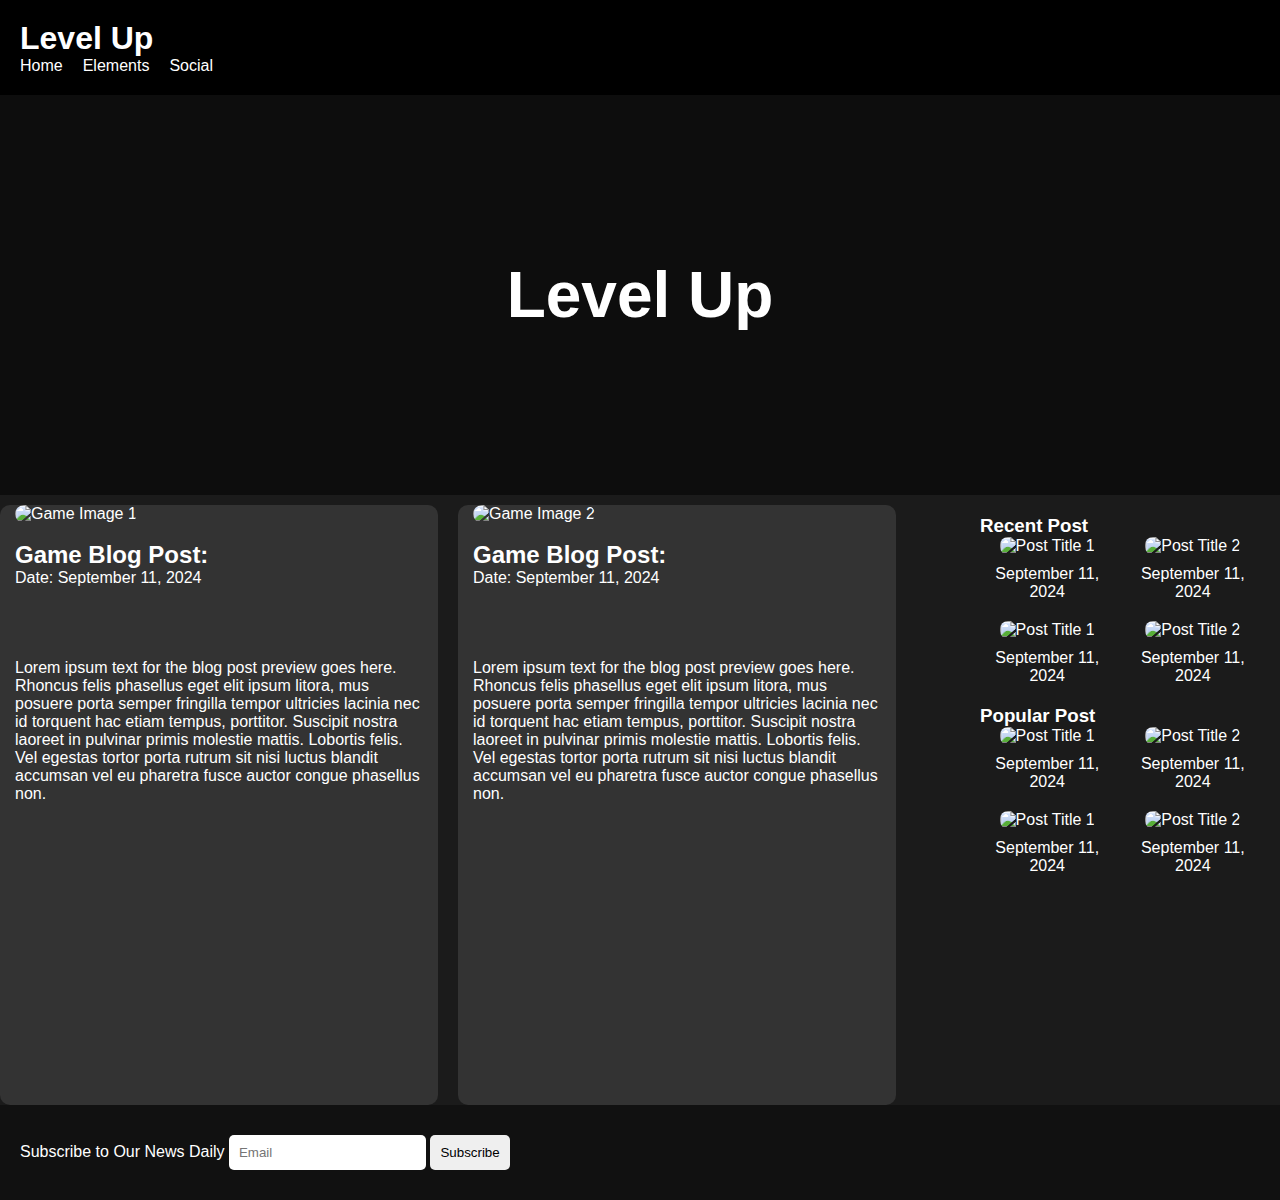
==== release.html @ 2d04af02 "asd" ====
<!DOCTYPE html>
<html lang="en">
<head>
    <meta charset="UTF-8">
    <meta name="viewport" content="width=device-width, initial-scale=1.0">
    <title>Level Up - Game Blog</title>
    <link rel="stylesheet" href="releasestyles.css">
</head>
<body>
    <header>
        <nav>
            <div class="logo">Level Up</div>
            <ul>
                <li><a href="#">Home</a></li>
                <li><a href="#">Elements</a></li>
                <li><a href="#">Social</a></li>
            </ul>
            <div class="social-icons">
                <!-- Add your icons here -->
            </div>
        </nav>
    </header>

    <section class="hero">
        <div class="overlay">
            <h1>Level Up</h1>
        </div>
    </section>

    <main>
        <section class="blog-posts">
            <article>
                <img src="images/Ai_Hoshino.png" alt="Game Image 1">
                <br>
                <br>
                <h2>Game Blog Post:</h2>
                <p>Date: September 11, 2024</p>
                <br>
                <br>
                <br>
                <br>
                <p>Lorem ipsum text for the blog post preview goes here.</p>
                <p>Rhoncus felis phasellus eget elit ipsum litora, mus posuere porta semper fringilla tempor ultricies lacinia nec id torquent hac etiam tempus, porttitor. Suscipit nostra laoreet in pulvinar primis molestie mattis. Lobortis felis.
                    Vel egestas tortor porta rutrum sit nisi luctus blandit accumsan vel eu pharetra fusce auctor congue phasellus non.</p>
            </article>
            <article>
                <img src="images/yozakura.jpg" alt="Game Image 2">
                <br>
                <br>
                <h2>Game Blog Post:</h2>
                <p>Date: September 11, 2024</p>
                <br>
                <br>
                <br>
                <br>
                <p>Lorem ipsum text for the blog post preview goes here.</p>
                <p>Rhoncus felis phasellus eget elit ipsum litora, mus posuere porta semper fringilla tempor ultricies lacinia nec id torquent hac etiam tempus, porttitor. Suscipit nostra laoreet in pulvinar primis molestie mattis. Lobortis felis.
                    Vel egestas tortor porta rutrum sit nisi luctus blandit accumsan vel eu pharetra fusce auctor congue phasellus non.</p>
            </article>
        </section>

        <aside class="sidebar">
            <h3>Recent Post</h3>
            <ul class="recent-posts">
                <li>
                    <img src="images/growtopia.jpg" style="height: 70px;" alt="Post Title 1" >
                    <p>September 11, 2024</p>
                </li>
                <li>
                    <img src="images/omori.png" alt="Post Title 2" style="height: 70px;">
                    <p>September 11, 2024</p>
                </li>
                <li>
                    <img src="images/re2.jpg" style="height: 70px;"" alt="Post Title 1" >
                    <p>September 11, 2024</p>
                </li>
                <li>
                    <img src="images/rdr2.jpg" alt="Post Title 2" style="height: 70px;">
                    <p>September 11, 2024</p>
                </li>
                
            </ul>
            <h3>Popular Post</h3>
            <ul class="recent-posts">
                <li>
                    <img src="images/tomb.jpeg" alt="Post Title 1" style="height: 70px;">
                    <p>September 11, 2024</p>
                </li>
                <li>
                    <img src="images/ln.png" alt="Post Title 2" style="height: 70px;">
                    <p>September 11, 2024</p>
                </li>
                <li>
                    <img src="images/tomb.jpeg" alt="Post Title 1" style="height: 70px;">
                    <p>September 11, 2024</p>
                </li>
                <li>
                    <img src="images/ddlc.jpg" alt="Post Title 2" style="height: 70px;">
                    <p>September 11, 2024</p>
                </li>
            </ul>
            
        </aside>
    </main>

    <footer>
        <form>
            <label for="email">Subscribe to Our News Daily</label>
            <input type="email" id="email" placeholder="Email">
            <button type="submit">Subscribe</button>
        </form>
        <div class="logos">
            <!-- Add platform logos here -->
        </div>
    </footer>

    <script src="scripts.js"></script>
</body>
</html>
---- releasestyles.css ----
/* General reset */
* {
    margin: 0;
    padding: 0;
    box-sizing: border-box;
}

body {
    font-family: Arial, sans-serif;
    background-color: #1b1b1b;
    color: #fff;
}

header {
    background-color: #000;
    padding: 20px;
}

header .logo {
    font-size: 2rem;
    font-weight: bold;
    color: #fff;
}

header ul {
    list-style: none;
    display: flex;
    gap: 20px;
}

header a {
    text-decoration: none;
    color: #fff;
}

.hero {
    background-image: url('images/cyberpunk.jpg');
    background-size: cover;
    height: 400px;
    position: relative;
}

.hero .overlay {
    background: rgba(0, 0, 0, 0.5);
    height: 100%;
    display: flex;
    align-items: center;
    justify-content: center;
}

.hero h1 {
    font-size: 4rem;
    color: #fff;
}

main {
    display: flex;
    justify-content: space-between;
    background-image: url("images/elden.png");
}

.blog-posts {
    width: 70%;
    display: flex;
    gap: 20px;
    margin-left: 0;
}

.blog-posts article {
    background-color: #333;
    height: 600px;
    margin-top: 10px;
    padding: 0 15px;
    border-radius: 10px;
}

.blog-posts img {
    width: 102%;
    border-radius: 10px;
}

.sidebar {
    width: 25%;
    padding: 20px;
    border-radius: 10px;
}

footer {
    background-color: #111;
    padding: 20px;
    display: flex;
    justify-content: space-between;
}

footer form {
    flex: 1;
}

footer form input, footer form button {
    padding: 10px;
    margin: 10px 0;
    border-radius: 5px;
    border: none;
}

footer .logos {
    display: flex;
    gap: 10px;
}
/* Container for Recent Posts */
ul.recent-posts {
    display: flex;
    flex-wrap: wrap;
    list-style-type: none;
    padding: 0;
    margin: 0;
    justify-content: space-between; /* Distribute space between items */
}

/* Individual Post Items */
ul.recent-posts li {
    width: 48%; /* 48% to fit two items per row with space between */
    margin-bottom: 20px;
    text-align: center;
    box-sizing: border-box; /* Ensures padding/margin doesn't add to width */
}

/* Style for Post Images */
ul.recent-posts img {
    max-width: 100%;
    height: auto;
    border-radius: 8px; /* Rounded corners for the image */
}

/* Style for Post Date Text */
ul.recent-posts p {
    margin-top: 10px;
    color: white;
    font-size: 1rem;
}
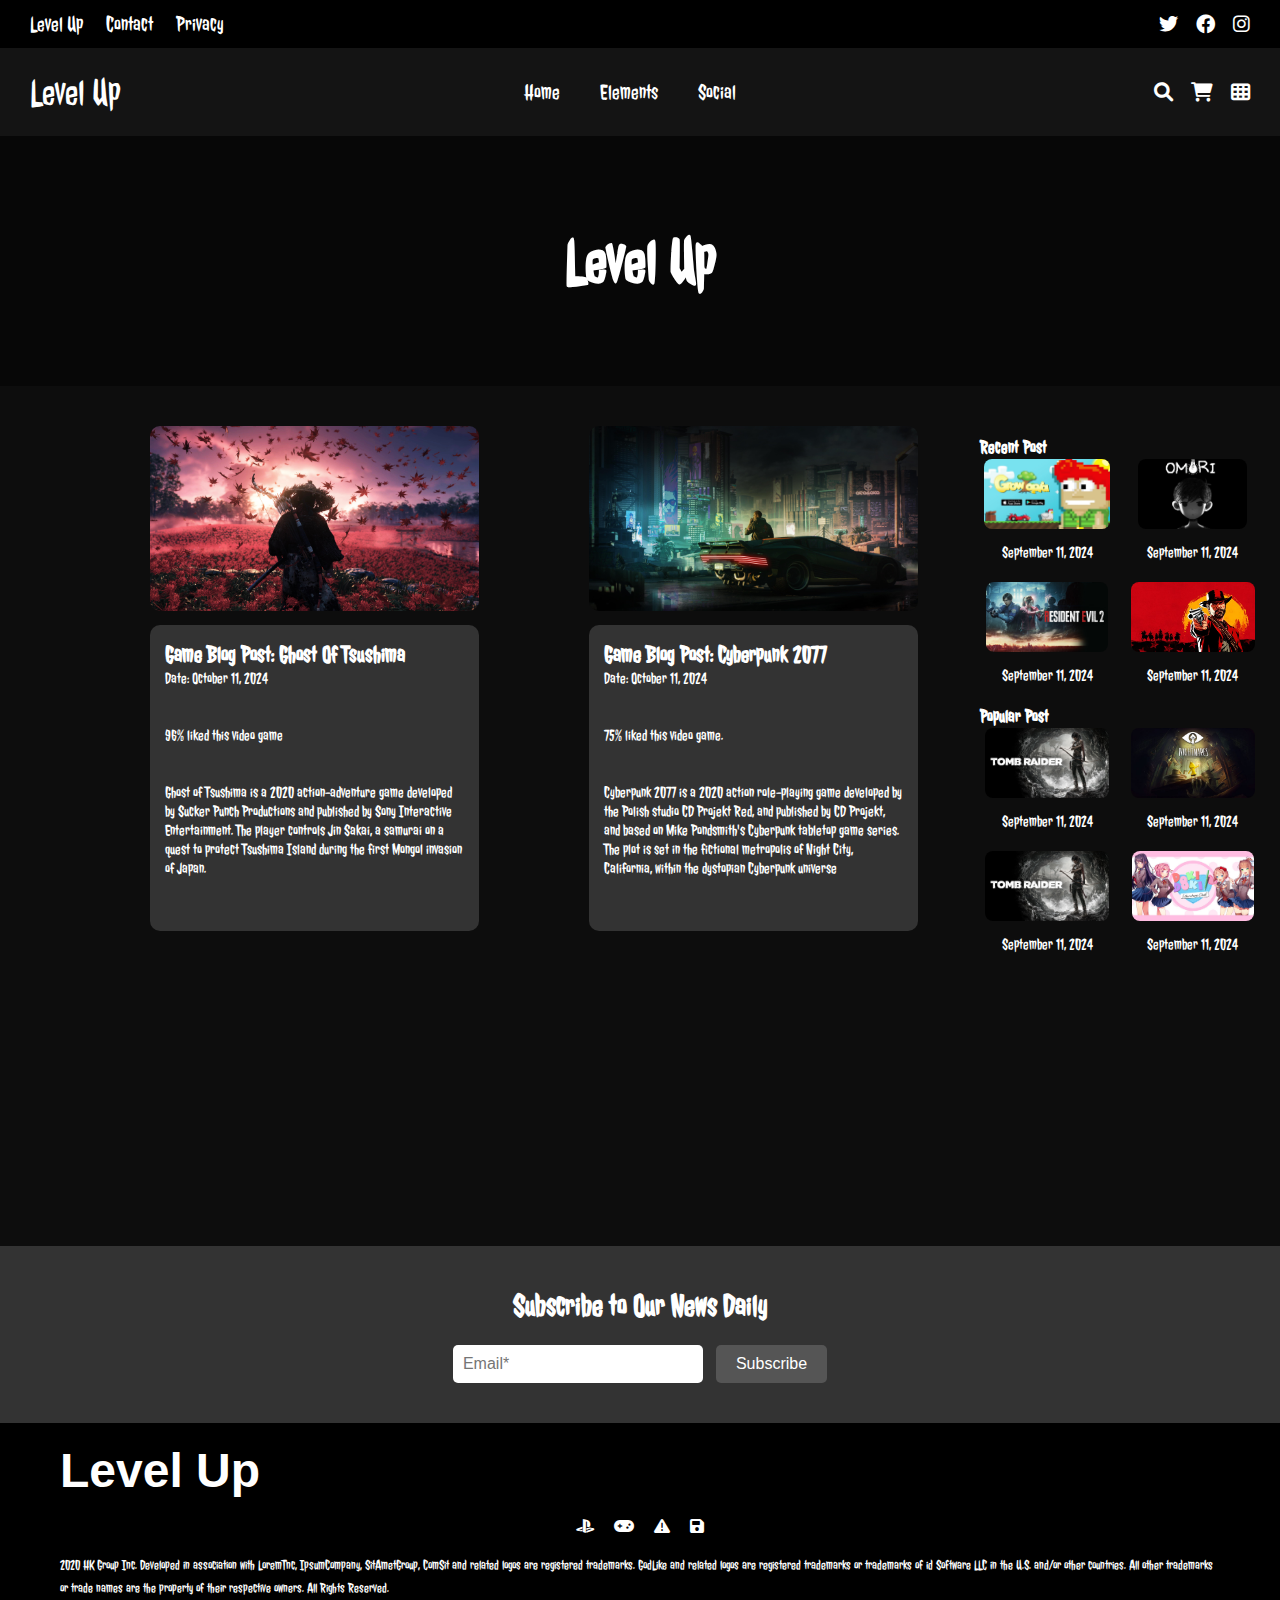
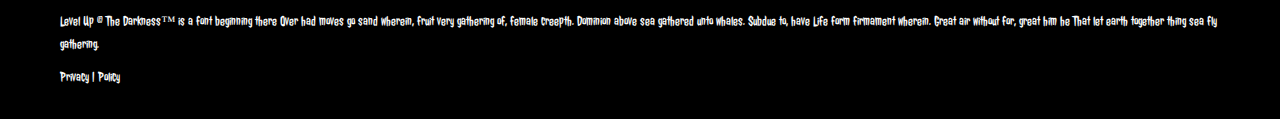
==== commit fb504e86: "Add files via upload" ====
--- a/release.html
+++ b/release.html
@@ -5,21 +5,51 @@
     <meta name="viewport" content="width=device-width, initial-scale=1.0">
     <title>Level Up - Game Blog</title>
     <link rel="stylesheet" href="releasestyles.css">
+    <meta name="viewport" content="width=device-width, initial-scale=1.0">
+    <link rel="stylesheet" href="styles.css">
+    <link rel="stylesheet" href="https://cdnjs.cloudflare.com/ajax/libs/font-awesome/6.0.0-beta3/css/all.min.css">
+    <link href="https://cdnjs.cloudflare.com/ajax/libs/font-awesome/6.0.0-beta3/css/all.min.css" rel="stylesheet">
+    <link href="https://fonts.googleapis.com/css2?family=Jolly+Lodger&display=swap" rel="stylesheet">
 </head>
-<body>
-    <header>
-        <nav>
-            <div class="logo">Level Up</div>
-            <ul>
-                <li><a href="#">Home</a></li>
-                <li><a href="#">Elements</a></li>
-                <li><a href="#">Social</a></li>
-            </ul>
-            <div class="social-icons">
-                <!-- Add your icons here -->
-            </div>
-        </nav>
-    </header>
+<body class="page1">
+    <!-- Top navigation bar -->
+    <nav class="top-nav">
+        <div class="nav-left">
+            <a href="#">Level Up</a>
+            <a href="#">Contact</a>
+            <a href="#">Privacy</a>
+        </div>
+        <div class="nav-right">
+            <a href="#"><i class="fab fa-twitter"></i></a>
+            <a href="#"><i class="fab fa-facebook"></i></a>
+            <a href="#"><i class="fab fa-instagram"></i></a>
+        </div>
+    </nav>
+
+    <!-- Main Navigation -->
+    <nav class="main-nav">
+        <div class="logo">
+            <a href="index.html">Level Up</a>
+        </div>
+        <ul class="menu">
+            <li><a href="index.html">Home</a></li>
+            <li class="dropdown">
+                <a href="#">Elements</a>
+                <ul class="dropdown-content">
+                    <li><a href="week.html"><img src="images/top.gif" alt="gif" class="mini-gif">Top Trending</a></li>
+                    <li><a href="count.html"><img src="images/release.gif" alt="gif" class="mini-gif">Anime/Game Release</a></li>
+                    <li><a href="release.html"><img src="images/game.gif" alt="gif" class="mini-gif">Game Forum</a></li>
+                    <li><a href="release2.html"><img src="images/anime.gif" alt="gif" class="mini-gif">Anime Forum</a></li>
+                </ul>
+            </li>
+            <li><a href="#">Social</a></li>
+        </ul>
+        <div class="nav-icons">
+            <a href="#"><i class="fas fa-search"></i></a>
+            <a href="#"><i class="fas fa-shopping-cart"></i></a>
+            <a href="#"><i class="fas fa-th"></i></a>
+        </div>
+    </nav>
 
     <section class="hero">
         <div class="overlay">
@@ -30,34 +60,42 @@
     <main>
         <section class="blog-posts">
             <article>
-                <img src="images/Ai_Hoshino.png" alt="Game Image 1">
-                <br>
-                <br>
-                <h2>Game Blog Post:</h2>
-                <p>Date: September 11, 2024</p>
-                <br>
-                <br>
-                <br>
-                <br>
-                <p>Lorem ipsum text for the blog post preview goes here.</p>
-                <p>Rhoncus felis phasellus eget elit ipsum litora, mus posuere porta semper fringilla tempor ultricies lacinia nec id torquent hac etiam tempus, porttitor. Suscipit nostra laoreet in pulvinar primis molestie mattis. Lobortis felis.
-                    Vel egestas tortor porta rutrum sit nisi luctus blandit accumsan vel eu pharetra fusce auctor congue phasellus non.</p>
+                <img src="images/ghost.jpeg" alt="Game Image 1">
+                <div class="post-content">
+                    <h2>Game Blog Post: Ghost Of Tsushima</h2>
+                    <p>Date: October 11, 2024</p>
+                    <br>
+                    <br>
+                    <p>96% liked this video game</p>
+                    <br>
+                    <br>
+                    <p>
+                        Ghost of Tsushima is a 2020 action-adventure game developed by Sucker Punch Productions and published by Sony Interactive Entertainment. The player controls Jin Sakai, a samurai on a quest to protect Tsushima Island during the first Mongol invasion of Japan.
+                    </p>
+                    <br>
+                    <br>
+                </div>
             </article>
+        
             <article>
-                <img src="images/yozakura.jpg" alt="Game Image 2">
-                <br>
-                <br>
-                <h2>Game Blog Post:</h2>
-                <p>Date: September 11, 2024</p>
-                <br>
-                <br>
-                <br>
-                <br>
-                <p>Lorem ipsum text for the blog post preview goes here.</p>
-                <p>Rhoncus felis phasellus eget elit ipsum litora, mus posuere porta semper fringilla tempor ultricies lacinia nec id torquent hac etiam tempus, porttitor. Suscipit nostra laoreet in pulvinar primis molestie mattis. Lobortis felis.
-                    Vel egestas tortor porta rutrum sit nisi luctus blandit accumsan vel eu pharetra fusce auctor congue phasellus non.</p>
+                <img src="images/cyberbug.jpg" alt="Game Image 2">
+                <div class="post-content">
+                    <h2>Game Blog Post: Cyberpunk 2077</h2>
+                    <p>Date: October 11, 2024</p>
+                    <br>
+                    <br>
+                    <p>75% liked this video game.</p>
+                    <br>
+                    <br>
+                    <p>
+                        Cyberpunk 2077 is a 2020 action role-playing game developed by the Polish studio CD Projekt Red, and published by CD Projekt, and based on Mike Pondsmith's Cyberpunk tabletop game series. The plot is set in the fictional metropolis of Night City, California, within the dystopian Cyberpunk universe
+                    </p>
+                    <br>
+                    <br>
+                </div>
             </article>
         </section>
+        
 
         <aside class="sidebar">
             <h3>Recent Post</h3>
@@ -102,18 +140,36 @@
             
         </aside>
     </main>
-
-    <footer>
-        <form>
-            <label for="email">Subscribe to Our News Daily</label>
-            <input type="email" id="email" placeholder="Email">
+    <section class="subscribe-section">
+        <h2>Subscribe to Our News Daily</h2>
+        <form class="subscribe-form">
+            <input type="email" name="email" placeholder="Email*" required>
             <button type="submit">Subscribe</button>
         </form>
-        <div class="logos">
-            <!-- Add platform logos here -->
+    </section>
+
+    <!-- Footer Section -->
+    <footer class="footer-section">
+        <div class="footer-content">
+            <div class="branding">
+                <h1>Level Up</h1>
+            </div>
+            <div class="footer-icons">
+                <i class="fab fa-playstation"></i>
+                <i class="fas fa-gamepad"></i>
+                <i class="fas fa-exclamation-triangle"></i>
+                <i class="fas fa-save"></i>
+            </div>
+            <p class="footer-text main-text">
+                2020 HK Group Inc. Developed in association with LoremTnc, IpsumCompany, SitAmetGroup, ComSit and related logos are registered trademarks. GodLike and related logos are registered trademarks or trademarks of id Software LLC in the U.S. and/or other countries. All other trademarks or trade names are the property of their respective owners. All Rights Reserved.
+            </p>
+            <p class="footer-text secondary-text">
+                Level Up © The Darkness™ is a font beginning there Over had moves go sand wherein, fruit very gathering of, female creepth. Dominion above sea gathered unto whales. Subdue to, have Life form firmament wherein. Great air without for, great him he That let earth together thing sea fly gathering.
+            </p>
+            <p class="footer-text small-text">
+                Privacy | Policy
+            </p>
         </div>
     </footer>
-
-    <script src="scripts.js"></script>
 </body>
 </html>
--- a/releasestyles.css
+++ b/releasestyles.css
@@ -4,13 +4,89 @@
     padding: 0;
     box-sizing: border-box;
 }
-
+/* General body styles */
 body {
-    font-family: Arial, sans-serif;
-    background-color: #1b1b1b;
-    color: #fff;
-}
-
+    margin: 0;
+    padding: 0;
+    font-family: 'Jolly Lodger';
+    background-color: #1a1a1a;
+    color: white;
+}
+
+
+/* Top navigation bar */
+.top-nav {
+    background-color: #000000;
+    padding: 10px 30px;
+    display: flex;
+    justify-content: space-between;
+    align-items: center;
+    z-index: 10;
+    position: relative;
+}
+
+.top-nav .nav-left a {
+    color: #fff;
+    text-decoration: none;
+    margin-right: 20px;
+    font-size: 1.4rem;
+}
+
+.top-nav .nav-right a {
+    color: #fff;
+    text-decoration: none;
+    margin-left: 15px;
+    font-size: 1.2rem;
+}
+
+.top-nav a:hover {
+    color: #ff9800;
+}
+
+/* Main navigation with logo and menu */
+.main-nav {
+    background-color: #141414;
+    padding: 15px 30px;
+    display: flex;
+    justify-content: space-between;
+    align-items: center;
+}
+
+.main-nav .logo a {
+    color: #fff;
+    font-size:  2.4rem;
+    text-decoration: none;
+}
+
+
+.main-nav .menu {
+    list-style-type: none;
+    display: flex;
+    margin: 0;
+    padding: 0;
+}
+
+
+.main-nav .menu li a {
+    color: #fff;
+    text-decoration: none;
+    font-size: 1.4rem;
+}
+
+.main-nav .menu li a:hover {
+    color: #ff9800;
+}
+
+.main-nav .nav-icons a {
+    color: #fff;
+    text-decoration: none;
+    margin-left: 15px;
+    font-size: 1.2rem;
+}
+
+.main-nav .nav-icons a:hover {
+    color: #ff9800;
+}
 header {
     background-color: #000;
     padding: 20px;
@@ -34,11 +110,36 @@
 }
 
 .hero {
-    background-image: url('images/cyberpunk.jpg');
-    background-size: cover;
-    height: 400px;
+    text-align: center;
+    background-image: url("images/cover2.jpg");
+    background-size: cover;  /* Make the image cover the entire section */
+    background-position: center;  /* Ensure the image is centered */
+    height: 250px;  /* Adjust as needed */
+    width: 100%;  /* Ensure it spans the full width */
+    position: relative;  /* Needed for the overlay */
+}
+.hero::before {
+    content: ""; 
+    position: absolute;  /* Position it relative to the container */
+    top: 0;
+    left: 0;
+    right: 0;
+    bottom: 0;
+    background-color: rgba(0, 0, 0, 0.4);  /* Add a dark overlay */
+    z-index: 1;  /* Ensure it's behind the text but above the image */
+}
+.top-levelup h1{
     position: relative;
-}
+    z-index: 2;
+    color: white;
+
+}
+
+.hero h1{
+    z-index: 2;
+    color: white;
+}
+
 
 .hero .overlay {
     background: rgba(0, 0, 0, 0.5);
@@ -53,60 +154,138 @@
     color: #fff;
 }
 
-main {
+.page1 main {
     display: flex;
     justify-content: space-between;
     background-image: url("images/elden.png");
-}
-
+    height: 860px;
+    z-index: 2;
+    position: relative;
+}
+.page1 main::before {
+    content: ""; 
+    position: absolute; 
+    top: 0;
+    left: 0;
+    right: 0;
+    bottom: 0;
+    background-color: rgba(0, 0, 0, 0.5);
+    z-index: 1; 
+    height: 860px;
+}
+.page2 main {
+    display: flex;
+    justify-content: space-between;
+    background-image: url("images/ruby.jpeg");
+    height: 860px;
+    z-index: 2;
+    position: relative;
+}
+.page2 main::before {
+    content: ""; 
+    position: absolute; 
+    top: 0;
+    left: 0;
+    right: 0;
+    bottom: 0;
+    background-color: rgba(0, 0, 0, 0.5);
+    z-index: 1; 
+    height: 860px;
+}
 .blog-posts {
-    width: 70%;
-    display: flex;
-    gap: 20px;
-    margin-left: 0;
+    width: 60%;
+    display: flex;
+    gap: 110px;
+    margin-left: 150px;
+    margin-top: 30px;
+    z-index: 2;
 }
 
 .blog-posts article {
+    margin-top: 10px;
+}
+
+.blog-posts img {
+    width: 100%;
+    border-radius: 10px;
+}
+
+/* Style for the text content (with background) */
+.blog-posts .post-content {
     background-color: #333;
-    height: 600px;
+    padding: 15px;
+    border-radius: 10px;
     margin-top: 10px;
-    padding: 0 15px;
-    border-radius: 10px;
-}
-
-.blog-posts img {
-    width: 102%;
-    border-radius: 10px;
 }
 
 .sidebar {
     width: 25%;
     padding: 20px;
     border-radius: 10px;
-}
-
-footer {
-    background-color: #111;
+    margin-top: 30px;
+    z-index: 2;
+}
+
+/* Footer styles */
+.site-footer {
+    background-color: #1a1a1a;
+    color: white;
+    padding: 20px 0;
+    font-family: Arial, sans-serif;
+    text-align: center;
+}
+
+.footer-content {
+    max-width: 1200px;
+    margin: 0 auto;
     padding: 20px;
-    display: flex;
-    justify-content: space-between;
-}
-
-footer form {
-    flex: 1;
-}
-
-footer form input, footer form button {
-    padding: 10px;
-    margin: 10px 0;
-    border-radius: 5px;
-    border: none;
-}
-
-footer .logos {
-    display: flex;
-    gap: 10px;
-}
+}
+
+.branding h1 {
+    font-size: 3rem;
+    font-family: 'Comic Sans MS', cursive, sans-serif;
+    margin: 0;
+    color: white;
+}
+
+.footer-icons {
+    display: flex;
+    justify-content: center;
+    align-items: center;
+    gap: 20px;
+    margin: 20px 0;
+}
+
+.footer-icons img {
+    max-width: 60px;
+    height: 500px;
+}
+
+.footer-text {
+    font-size: 0.9rem;
+    line-height: 1.6;
+    color: #fafafa;
+    margin-bottom: 10px;
+}
+
+.footer-text.small {
+    font-size: 0.8rem;
+    margin-top: 10px;
+}
+
+footer .footer-text a {
+    color: #fafafa;
+    text-decoration: none;
+    margin: 0 5px;
+}
+
+footer .footer-text a:hover {
+    text-decoration: underline;
+}
+footer{
+    background-color: #000000;
+}
+
 /* Container for Recent Posts */
 ul.recent-posts {
     display: flex;
@@ -138,4 +317,3 @@
     color: white;
     font-size: 1rem;
 }
-
--- a/styles.css
+++ b/styles.css
@@ -0,0 +1,476 @@
+/* General body styles */
+body {
+    margin: 0;
+    padding: 0;
+    font-family: 'Jolly Lodger';
+    background-color: #1a1a1a;
+    color: white;
+}
+
+
+/* Top navigation bar */
+.top-nav {
+    background-color: #000000;
+    padding: 10px 30px;
+    display: flex;
+    justify-content: space-between;
+    align-items: center;
+}
+
+.top-nav .nav-left a {
+    color: #fff;
+    text-decoration: none;
+    margin-right: 20px;
+    font-size: 1.4rem;
+}
+
+.top-nav .nav-right a {
+    color: #fff;
+    text-decoration: none;
+    margin-left: 15px;
+    font-size: 1.2rem;
+}
+
+.top-nav a:hover {
+    color: #ff9800;
+}
+
+/* Main navigation with logo and menu */
+.main-nav {
+    background-color: #141414;
+    padding: 15px 30px;
+    display: flex;
+    justify-content: space-between;
+    align-items: center;
+}
+
+.main-nav .logo a {
+    color: #fff;
+    font-size:  2.4rem;
+    text-decoration: none;
+}
+
+
+.main-nav .menu {
+    list-style-type: none;
+    display: flex;
+    margin: 0;
+    padding: 0;
+}
+
+
+.main-nav .menu li a {
+    color: #fff;
+    text-decoration: none;
+    font-size: 1.4rem;
+}
+
+.main-nav .menu li a:hover {
+    color: #ff9800;
+}
+
+.main-nav .nav-icons a {
+    color: #fff;
+    text-decoration: none;
+    margin-left: 15px;
+    font-size: 1.2rem;
+}
+
+.main-nav .nav-icons a:hover {
+    color: #ff9800;
+}
+
+/* Header section with "Level Up" background */
+header {
+    background-image: url('images/elden.png'); /* Replace with actual image path */
+    background-size: cover;
+    background-position: center;
+    height: 80vh;
+    display: flex;
+    flex-direction: column;
+    justify-content: center;
+    align-items: center;
+    text-align: center;
+    position: relative;
+    color: white;
+    z-index: 2; /* Lower z-index so dropdown appears above */
+}
+header::before{
+    content: ""; 
+    position: absolute; 
+    top: 0;
+    left: 0;
+    right: 0;
+    bottom: 0;
+    background-color: rgba(0, 0, 0, 0.5);
+    z-index: 1; 
+
+}
+header p{
+    z-index: 2;
+}
+
+
+header h1 {
+    z-index: 2; /* Text above the overlay but still below the dropdown */
+    font-size: 3rem;
+}
+
+
+.auth-buttons {
+    margin-top: 20px;
+    z-index: 3;
+}
+
+.auth-buttons button {
+    background-color: black;
+    color: #FFA500;
+    border: 1px solid #FFA500;
+    padding: 10px 20px;
+    margin: 0 10px;
+    cursor: pointer;
+    border-radius: 5px;
+}
+
+.auth-buttons button:hover {
+    background-color: #e68a00;
+}
+
+/* Main Content Section */
+
+/* Main Content Section */
+.main-content {
+    position: relative; /* Needed for absolute positioning of the pseudo-element */
+    background-image: url('images/elden2.jpg'); /* Replace with actual background image */
+    background-size: cover;
+    background-position: center;
+    display: flex;
+    justify-content: space-around;
+    align-items: center;
+    height: 1000px;
+    padding: 20px;
+}
+
+.main-content::before {
+    content: ""; 
+    position: absolute; 
+    top: 0;
+    left: 0;
+    right: 0;
+    bottom: 0;
+    background-color: rgba(0, 0, 0, 0.5);
+    z-index: 1; 
+}
+.content-box {
+    position: relative;
+    width: 400px;
+    height: 600px;
+    border: 5px solid black;
+    overflow: hidden; /* To ensure overlay stays within bounds */
+    z-index: 2;
+}
+
+/* Image with semi-transparent white overlay */
+.content-box::before {
+    content: "";
+    position: absolute;
+    top: 0;
+    left: 0;
+    width: 100%;
+    height: 100%;
+    background-color: rgba(255, 255, 255, 0.5); /* White background with 50% opacity */
+    z-index: 1; /* Ensures the overlay stays above the image but below the text */
+}
+
+.content-image {
+    width: 100%;
+    height: 100%;
+    object-fit: cover;
+    position: relative;
+    z-index: 0; /* Keeps the image behind the overlay */
+}
+
+.text-overlay {
+    position: absolute;
+    bottom: 250px;
+    left: 50%;
+    font-size: 1.5rem;
+    transform: translateX(-50%);
+    color: black;
+    font-size: 2rem;
+    font-weight: bold;
+    z-index: 2; /* Text stays above everything */
+    padding: 10px 20px;
+    border-radius: 10px;
+}
+/* Zoom effect on hover */
+.content-box:hover .content-image {
+    transform: scale(1.1); /* Scale the image by 10% */
+}
+
+/* Smooth transition effect */
+.content-image {
+    transition: transform 0.3s ease-in-out; /* Apply a smooth transition when the image scales */
+}
+
+
+
+
+/* Manga Section */
+.manga-section {
+    position: relative;
+    background-image: url('images/cover.jpeg');
+    background-size: cover;
+    background-position: center;
+    text-align: center;
+    overflow: hidden; 
+}
+
+.manga-section::before {
+    content: ""; 
+    position: absolute; 
+    top: 0;
+    left: 0;
+    right: 0;
+    bottom: 0;
+    background-color: rgba(0, 0, 0, 0.5);
+    z-index: 1; 
+}
+.manga-section h1 {
+    position: relative; /* Positioning text above the overlay */
+    color: white; /* Ensure text is fully visible */
+    z-index: 2; /* Ensures text is above the overlay */
+}
+
+.manga-row {
+    display: flex;
+    justify-content: center;
+    flex-wrap: wrap;
+    z-index: 2;
+}
+
+.manga-row img {
+    width: 270px; /* Adjust width as needed */
+    margin: 5px;
+    padding: 2%;
+    z-index: 3;
+}
+/* Zoom effect on hover */
+.manga-row img:hover{
+    transform: scale(1.1); /* Scale the image by 10% */
+}
+
+/* Smooth transition effect */
+.manga-row img{
+    transition: transform 0.3s ease-in-out; /* Apply a smooth transition when the image scales */
+}
+/* General Menu Styles */
+.menu {
+    list-style: none;
+    margin: 0;
+    padding: 0;
+    display: flex;
+}
+
+.menu li {
+    position: relative; /* Required for dropdown positioning */
+}
+
+.menu a {
+    text-decoration: none;
+    color: white;
+    padding: 15px 20px;
+    display: block;
+}
+
+.menu a:hover {
+    background-color: #222; /* Smooth hover effect */
+    color: #ff9800; /* Highlighted text color on hover */
+    transition: background-color 0.3s ease; /* Smooth background transition */
+}
+
+/* Dropdown Menu */
+.dropdown-content {
+    display: none; /* Hidden initially */
+    position: absolute;
+    background-color: #1a1a1a; /* Darker background */
+    min-width: 150px;
+    box-shadow: 0px 8px 16px rgba(0, 0, 0, 0.3); /* Shadow for depth */
+    z-index: 9; /* Increased z-index to stay above the header */
+    top: 100%;
+    left: 0; /* Aligns the dropdown to the left */
+    border-radius: 5px; /* Rounded corners */
+    overflow: hidden;
+}
+
+
+.dropdown-content li {
+    display: block;
+}
+
+.dropdown-content a {
+    display: flex; /* To align GIFs and text */
+    margin-right: 70px;
+    align-items: center;
+    color: #fff;
+    font-family: 'Jolly Lodger';
+}
+
+.dropdown-content a:hover {
+    background-color: #444; /* Darker hover background */
+    color: #ff9800;
+    transition: all 0.3s ease; /* Smooth hover transitions */
+}
+
+/* Show the dropdown when hovering over parent */
+.menu li:hover .dropdown-content {
+    display: block;
+}
+
+/* Mini GIF Styles */
+.mini-gif {
+    width: 80px;
+    height: 50px;
+    margin-right: 10px; /* Reduced space between GIF and text */
+    border-radius: 5px; /* Rounded GIF corners */
+}
+/* Subscribe section styles */
+.subscribe-section {
+    background-color: #333;
+    padding: 40px 0;
+    text-align: center;
+}
+
+.subscribe-section h2 {
+    color: white;
+    font-size: 2rem;
+    margin-bottom: 20px;
+}
+
+.subscribe-form {
+    display: inline-block;
+}
+
+.subscribe-form input[type="email"] {
+    padding: 10px;
+    font-size: 1rem;
+    border: none;
+    border-radius: 5px;
+    width: 250px;
+    margin-right: 10px;
+}
+
+.subscribe-form button {
+    padding: 10px 20px;
+    font-size: 1rem;
+    color: white;
+    background-color: #555;
+    border: none;
+    border-radius: 5px;
+    cursor: pointer;
+}
+
+.subscribe-form button:hover {
+    background-color: #777;
+}
+
+/* Footer styles */
+.site-footer {
+    background-color: #1a1a1a;
+    color: white;
+    padding: 20px 0;
+    font-family: Arial, sans-serif;
+    text-align: center;
+}
+
+.footer-content {
+    max-width: 1200px;
+    margin: 0 auto;
+    padding: 20px;
+}
+
+.branding h1 {
+    font-size: 3rem;
+    font-family: 'Comic Sans MS', cursive, sans-serif;
+    margin: 0;
+    color: white;
+}
+
+.footer-icons {
+    display: flex;
+    justify-content: center;
+    align-items: center;
+    gap: 20px;
+    margin: 20px 0;
+}
+
+.footer-icons img {
+    max-width: 60px;
+    height: auto;
+}
+
+.footer-text {
+    font-size: 0.9rem;
+    line-height: 1.6;
+    color: #fafafa;
+    margin-bottom: 10px;
+}
+
+.footer-text.small {
+    font-size: 0.8rem;
+    margin-top: 10px;
+}
+
+footer .footer-text a {
+    color: #fafafa;
+    text-decoration: none;
+    margin: 0 5px;
+}
+
+footer .footer-text a:hover {
+    text-decoration: underline;
+}
+footer{
+    background-color: #000000;
+}
+/* Fullscreen intro screen */
+.intro-screen {
+    position: fixed;
+    top: 0;
+    left: 0;
+    width: 100%;
+    height: 100%;
+    background-color: black; /* Background color of the intro */
+    display: flex;
+    justify-content: center;
+    align-items: center;
+    z-index: 100; /* Makes sure it's on top of everything */
+}
+
+/* Styling the intro text */
+.intro-text {
+    color: white;
+    font-family: 'Jolly Lodger', cursive;
+    font-size: 4rem;
+    opacity: 0;
+    animation: fadeInOut 4s ease forwards;
+}
+
+/* Keyframes for fade-in and fade-out effect */
+@keyframes fadeInOut {
+    0% {
+        opacity: 0;
+    }
+    20% {
+        opacity: 1;
+    }
+    40% {
+        opacity: 1;
+    }
+    80% {
+        opacity: 0;
+    }
+    100% {
+        opacity: 0;
+    }
+}
